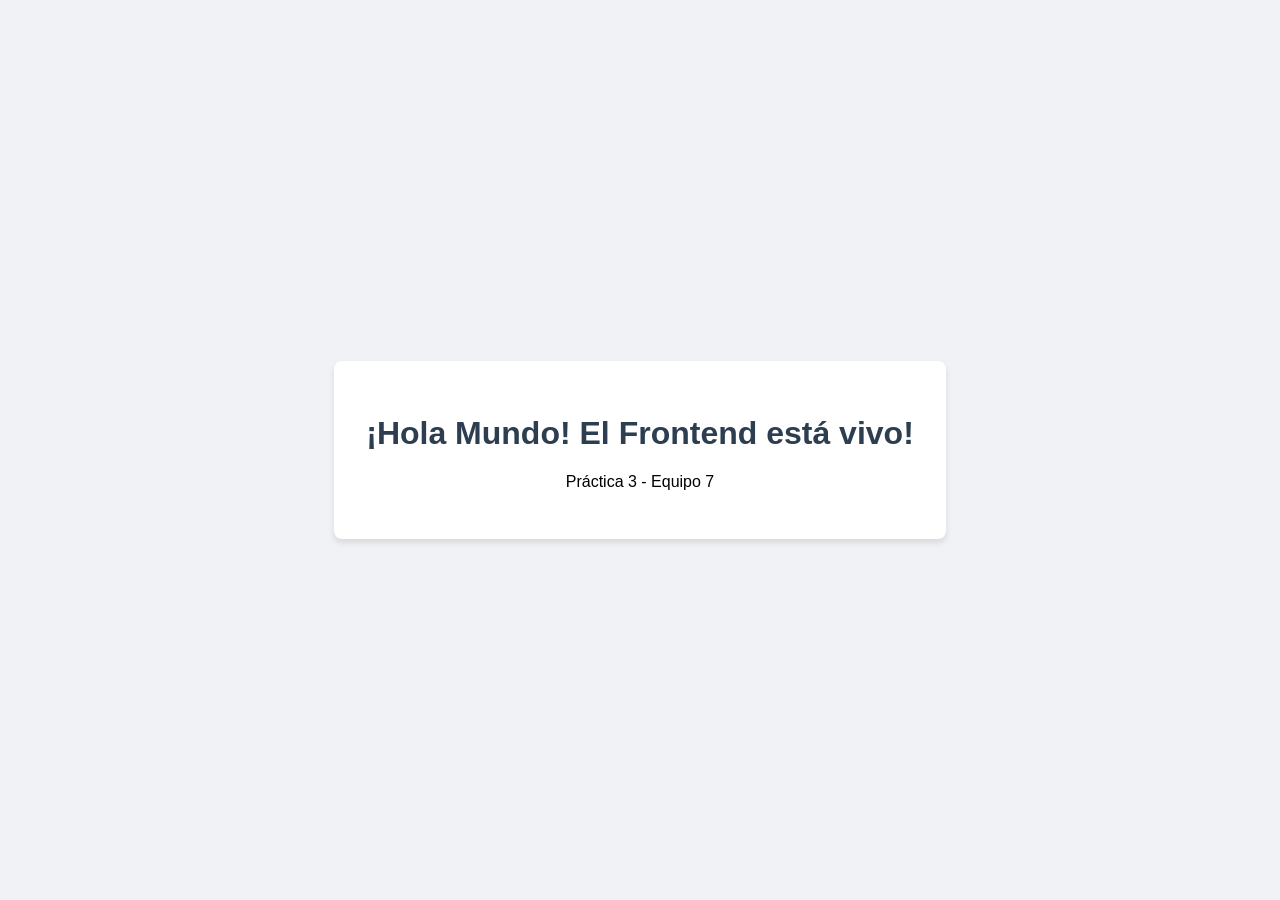
==== src/index.html @ 9bfcc1e1 "Feature: Versión Hello-World de la plataforma FrontEnd" ====
<!DOCTYPE html>
<html lang="es">
<head>
    <meta charset="UTF-8">
    <meta name="viewport" content="width=device-width, initial-scale=1.0">
    <title>Plataforma de Adopción - Inicio</title>
    <style>
        body { font-family: sans-serif; display: flex; justify-content: center; align-items: center; height: 100vh; margin: 0; background-color: #f0f2f5; }
        .card { background: white; padding: 2rem; border-radius: 8px; box-shadow: 0 4px 6px rgba(0,0,0,0.1); text-align: center; }
        h1 { color: #2c3e50; }
    </style>
</head>
<body>
    <div class="card">
        <h1 id="mensaje">Cargando...</h1>
        <p>Práctica 3 - Equipo 7</p>
    </div>
    <script src="main.js"></script>
</body>
</html>
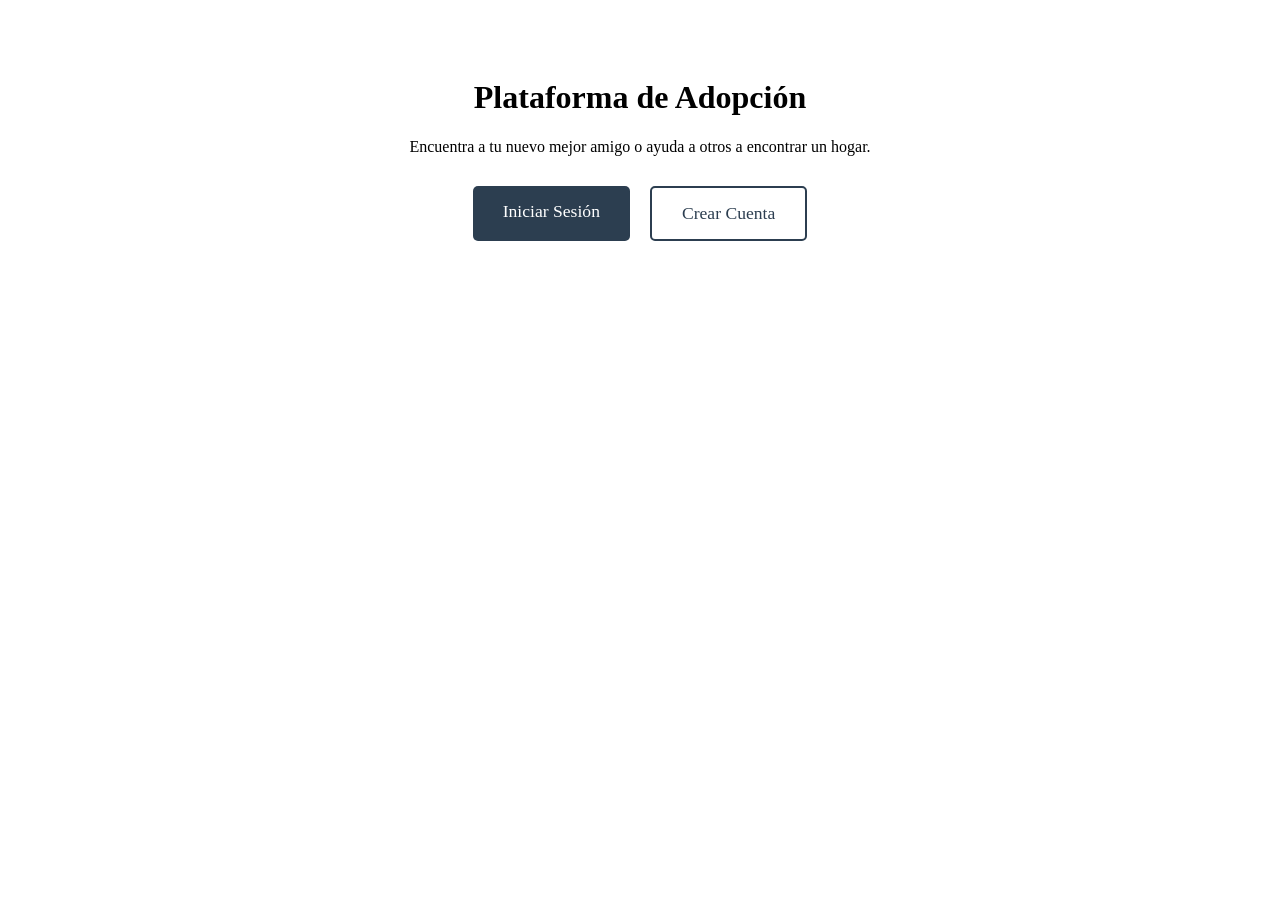
==== commit 37733dc1: "Feat: Implementación de las vistas Register y Login, modificación de Index y main.js para un desplie" ====
--- a/src/index.html
+++ b/src/index.html
@@ -3,18 +3,33 @@
 <head>
     <meta charset="UTF-8">
     <meta name="viewport" content="width=device-width, initial-scale=1.0">
-    <title>Plataforma de Adopción - Inicio</title>
-    <style>
-        body { font-family: sans-serif; display: flex; justify-content: center; align-items: center; height: 100vh; margin: 0; background-color: #f0f2f5; }
-        .card { background: white; padding: 2rem; border-radius: 8px; box-shadow: 0 4px 6px rgba(0,0,0,0.1); text-align: center; }
-        h1 { color: #2c3e50; }
+    <title>Bienvenido - Plataforma de Adopción</title>
+    <link rel="stylesheet" href="styles.css"> <style>
+        .hero { text-align: center; padding: 50px 20px; }
+        .btn-container { display: flex; gap: 20px; justify-content: center; margin-top: 30px; }
+        .btn { 
+            padding: 15px 30px; 
+            font-size: 1.1rem; 
+            text-decoration: none; 
+            border-radius: 5px; 
+            transition: background 0.3s;
+        }
+        .btn-primary { background-color: #2c3e50; color: white; }
+        .btn-secondary { border: 2px solid #2c3e50; color: #2c3e50; }
+        .btn:hover { opacity: 0.8; }
     </style>
 </head>
 <body>
-    <div class="card">
-        <h1 id="mensaje">Cargando...</h1>
-        <p>Práctica 3 - Equipo 7</p>
+    <div class="hero">
+        <h1>Plataforma de Adopción</h1>
+        <p>Encuentra a tu nuevo mejor amigo o ayuda a otros a encontrar un hogar.</p>
+        
+        <div class="btn-container">
+            <a href="login.html" class="btn btn-primary" id="go-login">Iniciar Sesión</a>
+            <a href="register.html" class="btn btn-secondary" id="go-register">Crear Cuenta</a>
+        </div>
     </div>
+
     <script src="main.js"></script>
 </body>
-</html>
+</html>
